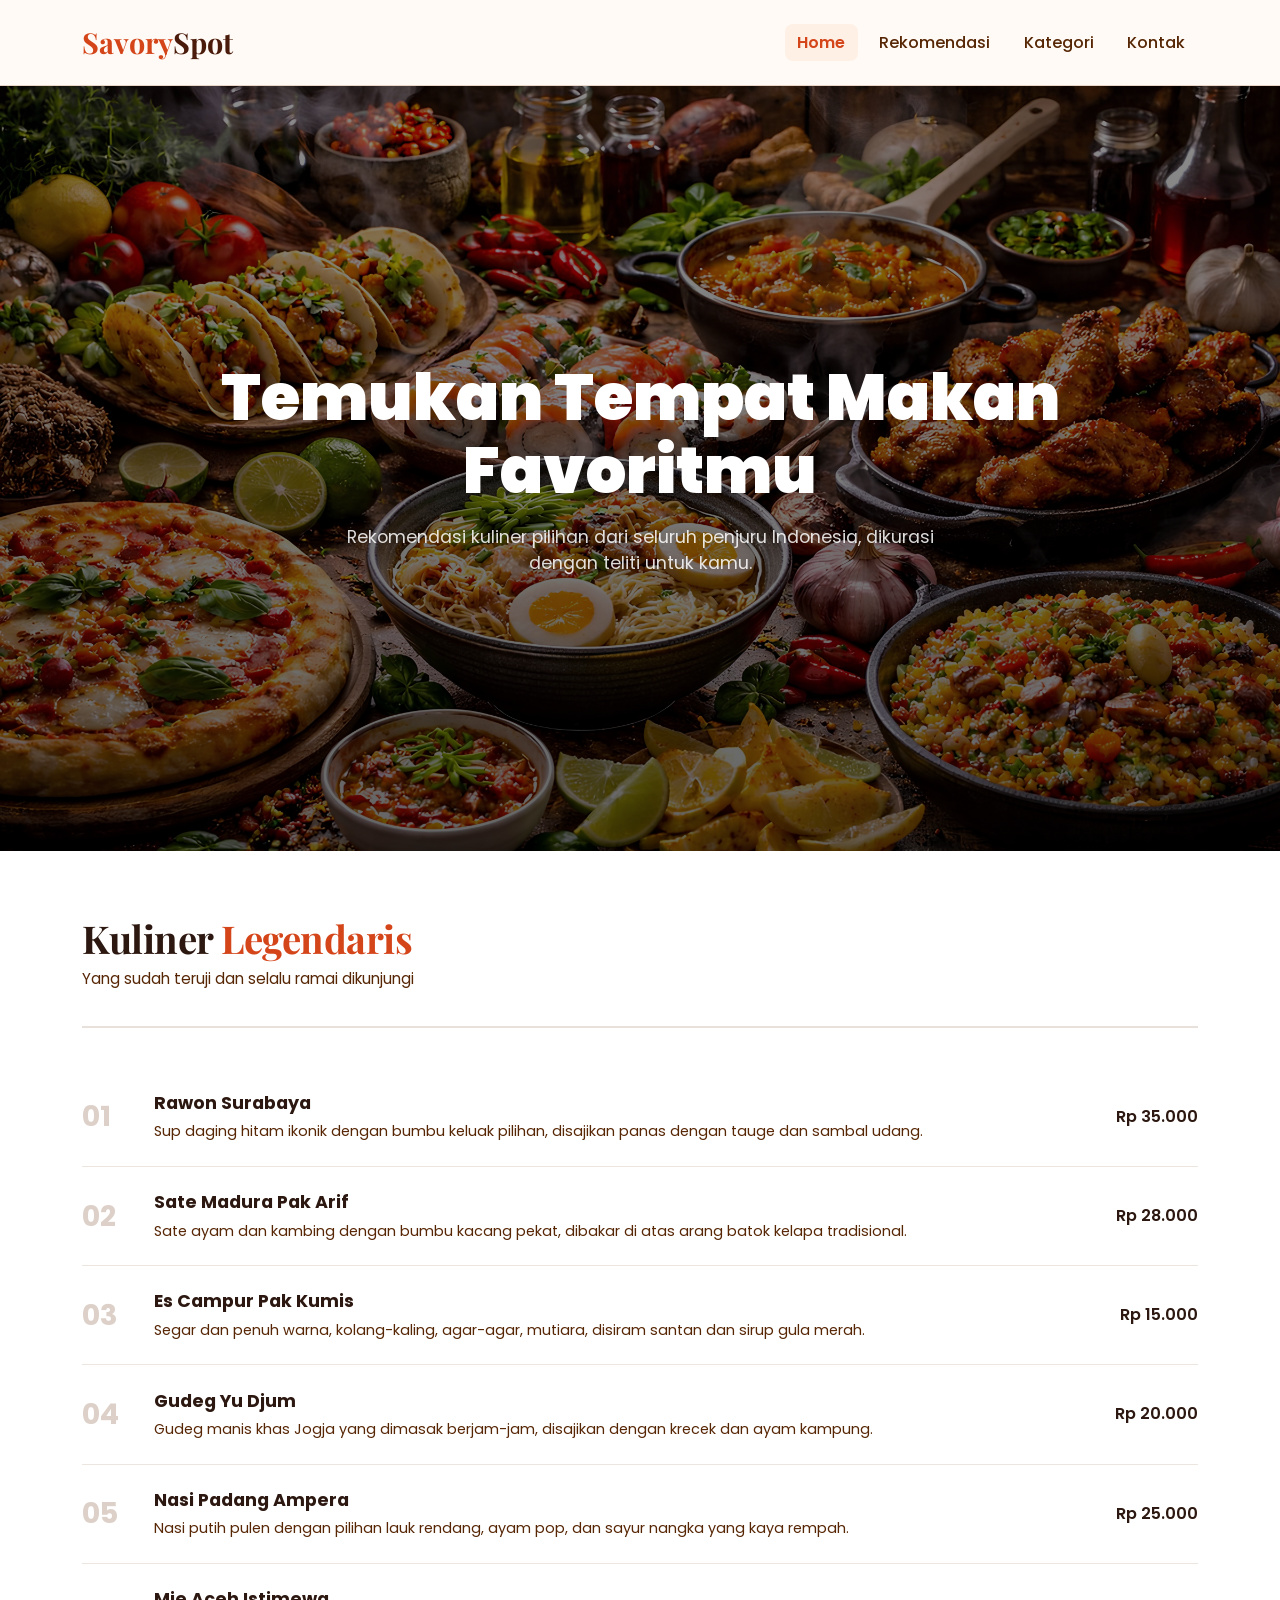
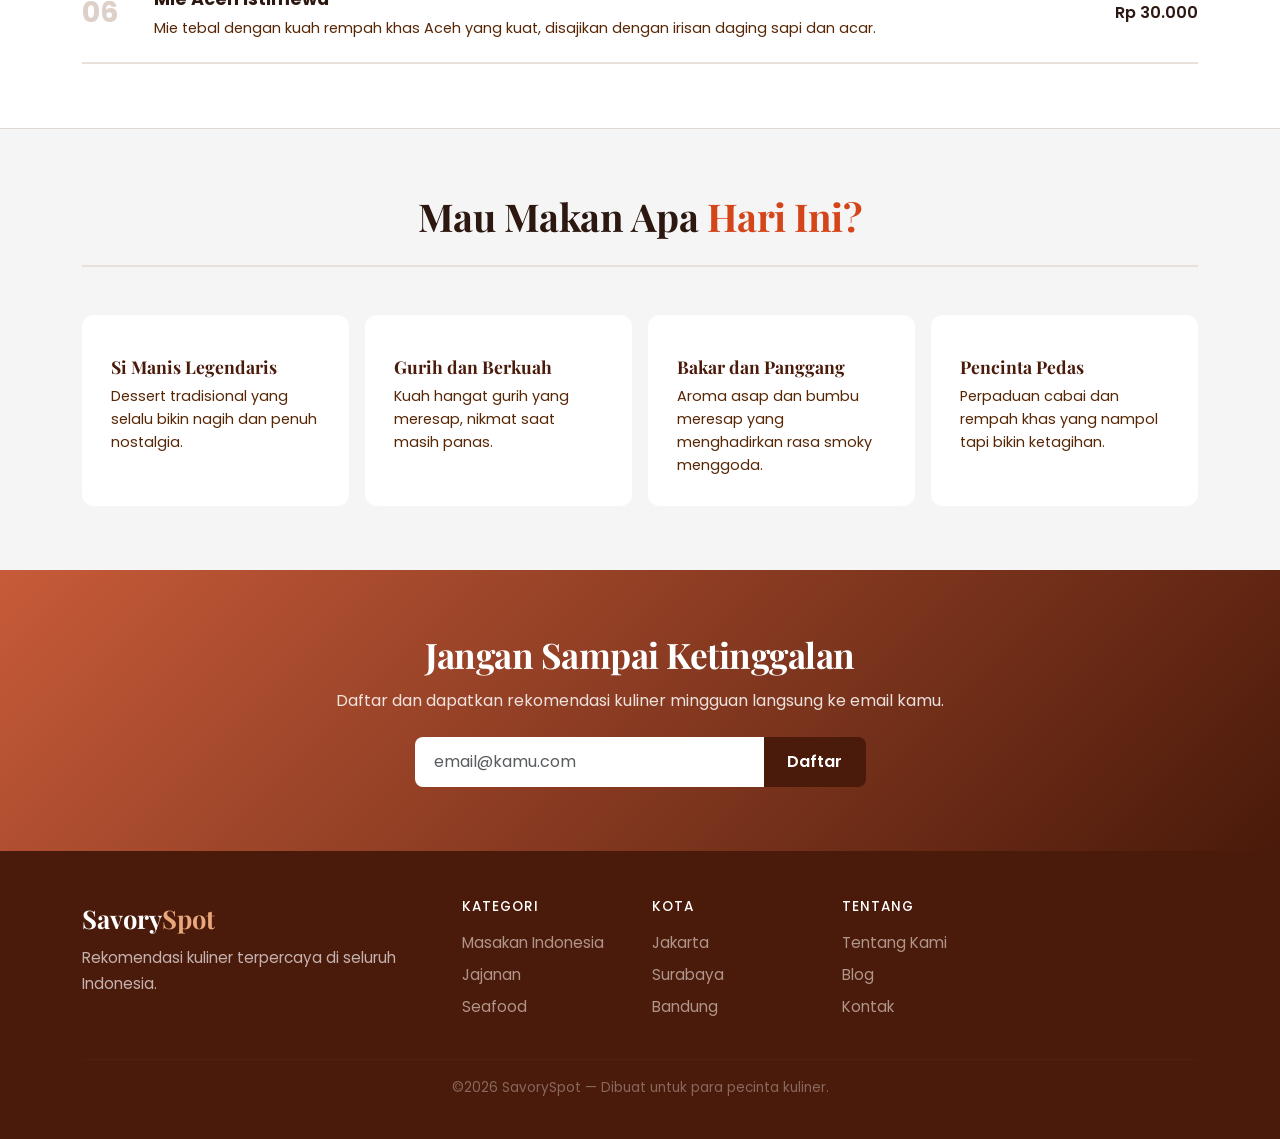
==== index.html @ 8c958697 "Add files via upload" ====
<!DOCTYPE html>
<html lang="id">
<head>
  <meta charset="UTF-8"/>
  <meta name="viewport" content="width=device-width, initial-scale=1.0"/>
  <title>SavorySpot - Rekomendasi Kuliner</title>
  <link href="https://cdnjs.cloudflare.com/ajax/libs/bootstrap/5.3.2/css/bootstrap.min.css" rel="stylesheet"/>
  <link rel="stylesheet" href="style.css"/>
</head>
<body>

  <!--NAVBAR --> 
  <nav class="navbar navbar-expand-lg sticky-top">
    <div class="container">
      <a class="navbar-brand" href="index.html">Savory<span>Spot</span></a>
      <button class="navbar-toggler" type="button" data-bs-toggle="collapse" data-bs-target="#menuNav">
        <span class="navbar-toggler-icon"></span>
      </button>
      <div class="collapse navbar-collapse justify-content-end" id="menuNav">
        <ul class="navbar-nav gap-2">
          <li class="nav-item"><a class="nav-link aktif" href="index.html">Home</a></li>
          <li class="nav-item"><a class="nav-link" href="rekomendasi.html">Rekomendasi</a></li>
          <li class="nav-item"><a class="nav-link" href="kategori.html">Kategori</a></li>
          <li class="nav-item"><a class="nav-link" href="kontak.html">Kontak</a></li>
        </ul>
      </div>
    </div>
  </nav>
</body>
<!--NAVBAR PENUTUP-->


<!-- HERO -->
  <section class="hero">
    <div class="container text-center">
      <h1 class="hero-title">Temukan Tempat Makan Favoritmu</h1>
      <p class="hero-sub">Rekomendasi kuliner pilihan dari seluruh penjuru Indonesia, dikurasi dengan teliti untuk kamu.</p>
    </div>
  </section>

  <!-- REKOMENDASI -->
  <section class="rekomen">
    <div class="container">

      <div class="judul-seksi">
        <h2>Kuliner <em>Legendaris</em></h2>
        <p class="sub">Yang sudah teruji dan selalu ramai dikunjungi</p>
      </div>

      <div class="list-makan">
        <div class="item-makan">
          <span class="item-num">01</span>
          <div>
            <p class="item-nama">Rawon Surabaya</p>
            <p class="item-desc">Sup daging hitam ikonik dengan bumbu keluak pilihan, disajikan panas dengan tauge dan sambal udang.</p>
          </div>
          <div class="item-kanan">
            <span class="item-harga">Rp 35.000</span>
          </div>
        </div>
        <div class="item-makan">
          <span class="item-num">02</span>
          <div>
            <p class="item-nama">Sate Madura Pak Arif</p>
            <p class="item-desc">Sate ayam dan kambing dengan bumbu kacang pekat, dibakar di atas arang batok kelapa tradisional.</p>
          </div>
          <div class="item-kanan">
            <span class="item-harga">Rp 28.000</span>
          </div>
        </div>
        <div class="item-makan">
          <span class="item-num">03</span>
          <div>
            <p class="item-nama">Es Campur Pak Kumis</p>
            <p class="item-desc">Segar dan penuh warna, kolang-kaling, agar-agar, mutiara, disiram santan dan sirup gula merah.</p>
          </div>
          <div class="item-kanan">
            <span class="item-harga">Rp 15.000</span>
          </div>
        </div>
        <div class="item-makan">
          <span class="item-num">04</span>
          <div>
            <p class="item-nama">Gudeg Yu Djum</p>
            <p class="item-desc">Gudeg manis khas Jogja yang dimasak berjam-jam, disajikan dengan krecek dan ayam kampung.</p>
          </div>
          <div class="item-kanan">
            <span class="item-harga">Rp 20.000</span>
          </div>
        </div>
        <div class="item-makan">
          <span class="item-num">05</span>
          <div>
            <p class="item-nama">Nasi Padang Ampera</p>
            <p class="item-desc">Nasi putih pulen dengan pilihan lauk rendang, ayam pop, dan sayur nangka yang kaya rempah.</p>
          </div>
          <div class="item-kanan">
            <span class="item-harga">Rp 25.000</span>
          </div>
        </div>
        <div class="item-makan">
          <span class="item-num">06</span>
          <div>
            <p class="item-nama">Mie Aceh Istimewa</p>
            <p class="item-desc">Mie tebal dengan kuah rempah khas Aceh yang kuat, disajikan dengan irisan daging sapi dan acar.</p>
          </div>
          <div class="item-kanan">
            <span class="item-harga">Rp 30.000</span>
          </div>
        </div>
      </div>

    </div>
  </section>


  <!-- KATEGORI -->
  <section class="kat-rasa">
    <div class="container">
      <div class="judul-seksi text-center mb-5">
        <h2>Mau Makan Apa <em>Hari Ini?</em></h2>
      </div>
      <div class="row g-3">
        <div class="col-lg-3 col-md-6">
          <div class="kartu-kat">
            <div class="kat-ikon"></div>
            <h4>Si Manis Legendaris</h4>
            <p>Dessert tradisional yang selalu bikin nagih dan penuh nostalgia.</p>
          </div>
        </div>
        <div class="col-lg-3 col-md-6">
          <div class="kartu-kat">
            <div class="kat-ikon"></div>
            <h4>Gurih dan Berkuah</h4>
            <p>Kuah hangat gurih yang meresap, nikmat saat masih panas.</p>
          </div>
        </div>
        <div class="col-lg-3 col-md-6">
          <div class="kartu-kat">
            <div class="kat-ikon"></div>
            <h4>Bakar dan Panggang</h4>
            <p>Aroma asap dan bumbu meresap yang menghadirkan rasa smoky menggoda.</p>
          </div>
        </div>
        <div class="col-lg-3 col-md-6">
          <div class="kartu-kat">
            <div class="kat-ikon"></div>
            <h4>Pencinta Pedas</h4>
            <p>Perpaduan cabai dan rempah khas yang nampol tapi bikin ketagihan.</p>
          </div>
        </div>
      </div>
    </div>
  </section>


  <!-- NEWSLETTER -->
  <section class="newsletter">
    <div class="container text-center">
      <h2>Jangan Sampai Ketinggalan</h2>
      <p>Daftar dan dapatkan rekomendasi kuliner mingguan langsung ke email kamu.</p>
      <div class="row justify-content-center mt-4">
        <div class="col-md-5">
          <div class="input-group">
            <input type="email" class="form-control" id="inputEmail" placeholder="email@kamu.com"/>
            <button class="btn-daftar" onclick="daftarNewsletter()">Daftar</button>
          </div>
          <p id="pesanSukses" style="display:none;" class="pesan-sukses">✅ Berhasil didaftarkan! Terima kasih 🌸</p>
        </div>
      </div>
    </div>
  </section>


  <!-- FOOTER -->
  <footer>
    <div class="container">
      <div class="row g-4 mb-4">
        <div class="col-lg-4">
          <div class="footer-brand">Savory<span>Spot</span></div>
          <p>Rekomendasi kuliner terpercaya di seluruh Indonesia.</p>
        </div>
        <div class="col-lg-2 col-6">
          <h5>Kategori</h5>
          <ul>
            <li><a href="kategori.html#indonesia">Masakan Indonesia</a></li>
            <li><a href="kategori.html#jajanan">Jajanan</a></li>
            <li><a href="kategori.html#seafood">Seafood</a></li>
          </ul>
        </div>
        <div class="col-lg-2 col-6">
          <h5>Kota</h5>
          <ul>
            <li><a href="#">Jakarta</a></li>
            <li><a href="#">Surabaya</a></li>
            <li><a href="#">Bandung</a></li>
          </ul>
        </div>
        <div class="col-lg-2 col-6">
          <h5>Tentang</h5>
          <ul>
            <li><a href="#">Tentang Kami</a></li>
            <li><a href="#">Blog</a></li>
            <li><a href="kontak.html">Kontak</a></li>
          </ul>
        </div>
      </div>
      <hr />
      <p class="footer-bawah">©2026 SavorySpot — Dibuat untuk para pecinta kuliner.</p>
    </div>
  </footer>
  <!-- FOOTER PENUTUP -->

  <script src="https://cdnjs.cloudflare.com/ajax/libs/bootstrap/5.3.2/js/bootstrap.bundle.min.js"></script>
  <script src="script.js"></script>
</body>
</html>
---- style.css ----
@import url('https://fonts.googleapis.com/css2?family=Playfair+Display:ital,wght@0,700;1,700&family=Poppins:wght@400;500;600;700;800;900&display=swap');

:root {
  --pink: #D4451A;
  --pink-gelap: #4A1A0A;
  --pink-muda: #FFF0E6;
  --pink-soft: #FFDAC1;
  --putih: #FFFAF5;
  --teks: #2C1810;
  --teks-abu: #572605;
  --bg: #FFF8F2;
}

* { margin: 0; padding: 0; box-sizing: border-box; }

body {
  font-family: 'Poppins', sans-serif;
  background: var(--bg);
  color: var(--teks);
  font-size: 16px;
}

em, i { font-style: normal; }


/* NAVBAR */
.navbar {
  background: var(--putih) !important;
  border-bottom: 1px solid #e8d5c8;
  padding: 1rem 0;
}
.navbar-brand {
  font-family: 'Playfair Display', serif;
  font-size: 1.8rem;
  font-weight: 700;
  color: var(--pink) !important;
  text-decoration: none;
}
.navbar-brand span { color: var(--pink-gelap); }
.nav-link {
  color: var(--teks-abu) !important;
  font-weight: 500;
  font-size: 1rem;
  padding: 0.4rem 0.8rem !important;
  border-radius: 8px;
  transition: all 0.2s;
}
.nav-link:hover, .nav-link.aktif {
  color: var(--pink) !important;
  font-weight: 600;
  background: var(--pink-muda);
}


/* HERO */
.hero {
  background: linear-gradient(rgba(0,0,0,0.45), rgba(0,0,0,0.6)), url('bennerkuliner.jpg') center/cover no-repeat;
  min-height: 85vh;
  color: #fff;
  display: flex;
  align-items: center;
  justify-content: center;
  text-align: center;
}
.hero-title {
  font-family: 'Poppins', sans-serif;
  font-size: clamp(2.2rem, 5vw, 4rem);
  font-weight: 900;
  line-height: 1.15;
  margin-bottom: 1rem;
  color: #fff;
}
.hero-sub {
  font-size: 1.1rem;
  color: rgba(255,255,255,0.85);
  max-width: 600px;
  margin: 0 auto;
}


/* REKOMENDASI */
.rekomen {
  padding: 4rem 0;
  background: #fff;
}

.judul-seksi {
  margin-bottom: 2.5rem;
  border-bottom: 2px solid #e8e0db;
  padding-bottom: 1.2rem;
}
.judul-seksi h2 {
  font-family: 'Playfair Display', serif;
  font-size: clamp(1.6rem, 3vw, 2.4rem);
  font-weight: 700;
  margin-bottom: 0.4rem;
  letter-spacing: -0.5px;
}
.judul-seksi h2 em { color: var(--pink); }
.sub {
  color: var(--teks-abu);
  font-size: 0.95rem;
}

.list-makan { display: flex; flex-direction: column; }

.item-makan {
  display: grid;
  grid-template-columns: 48px 1fr auto;
  align-items: center;
  gap: 1.5rem;
  padding: 1.4rem 0;
  border-bottom: 1px solid #ede5e0;
  transition: background 0.15s;
}
.item-makan:last-child { border-bottom: 2px solid #e8e0db; }
.item-makan:hover { background: #faf6f3; }
.item-makan:hover .item-num { color: var(--pink); }

.item-num {
  font-size: 1.8rem;
  font-weight: 700;
  color: #ddd0c8;
  line-height: 1;
  transition: color 0.2s;
}
.item-nama {
  font-size: 1.1rem;
  font-weight: 700;
  color: var(--teks);
  margin: 0 0 4px;
}
.item-desc {
  font-size: 0.9rem;
  color: var(--teks-abu);
  margin: 0;
  line-height: 1.6;
}
.item-kanan { text-align: right; flex-shrink: 0; }
.item-harga {
  font-size: 1rem;
  font-weight: 600;
  color: var(--teks);
  display: block;
}


/* KATEGORI RASA */
.kat-rasa {
  background: #f5f5f5;
  padding: 4rem 0;
  border-top: 1px solid #e0d8d3;
}

.kartu-kat {
  background: #fff;
  border-radius: 12px;
  padding: 1.8rem;
  height: 100%;
  transition: transform 0.2s;
}
.kartu-kat:hover {
  transform: translateY(-3px);
}
.kat-ikon {
  font-size: 2rem;
  margin-bottom: 0.8rem;
}
.kartu-kat h4 {
  font-family: 'Playfair Display', serif;
  font-size: 1.1rem;
  font-weight: 700;
  color: var(--pink-gelap);
  margin-bottom: 0.5rem;
}
.kartu-kat p {
  font-size: 0.9rem;
  color: var(--teks-abu);
  line-height: 1.6;
  margin: 0;
}


/* NEWSLETTER */
.newsletter {
  background: linear-gradient(135deg, #C75B39, #4A1A0A);
  padding: 4rem 0;
  color: white;
}
.newsletter h2 {
  font-family: 'Playfair Display', serif;
  font-size: clamp(1.6rem, 3vw, 2.2rem);
  font-weight: 700;
  margin-bottom: 0.8rem;
  letter-spacing: -0.5px;
}
.newsletter p {
  font-size: 1rem;
  color: rgba(255,255,255,0.85);
}
.newsletter .form-control {
  border-radius: 8px 0 0 8px !important;
  padding: 0.8rem 1.2rem !important;
  border: none !important;
  font-size: 1rem;
}
.btn-daftar {
  background: var(--pink-gelap);
  color: white;
  border: none;
  padding: 0.8rem 1.5rem;
  border-radius: 0 8px 8px 0;
  font-weight: 600;
  font-size: 1rem;
  cursor: pointer;
  transition: background 0.2s;
}
.btn-daftar:hover { background: #2a0d04; }
.pesan-sukses {
  color: white;
  margin-top: 0.8rem;
  font-size: 0.95rem;
}


/* FOOTER */
footer {
  background: var(--pink-gelap);
  color: rgba(250,243,246,0.7);
  padding: 3rem 0 1.5rem;
}
.footer-brand {
  font-family: 'Playfair Display', serif;
  font-size: 1.6rem;
  font-weight: 700;
  color: white;
  margin-bottom: 0.5rem;
}
.footer-brand span { color: #E8A87C; }
footer p { font-size: 0.95rem; line-height: 1.7; }
footer h5 {
  color: white;
  font-size: 0.85rem;
  letter-spacing: 1px;
  text-transform: uppercase;
  margin-bottom: 1rem;
}
footer ul { list-style: none; padding: 0; }
footer ul li { margin-bottom: 0.5rem; }
footer ul a {
  color: rgba(245,232,224,0.6);
  font-size: 0.95rem;
  text-decoration: none;
  transition: color 0.2s;
}
footer ul a:hover { color: #E8A87C; }
footer hr { border-color: rgba(255,255,255,0.1); }
.footer-bawah {
  text-align: center;
  font-size: 0.85rem;
  color: rgba(251,250,250,0.35);
}
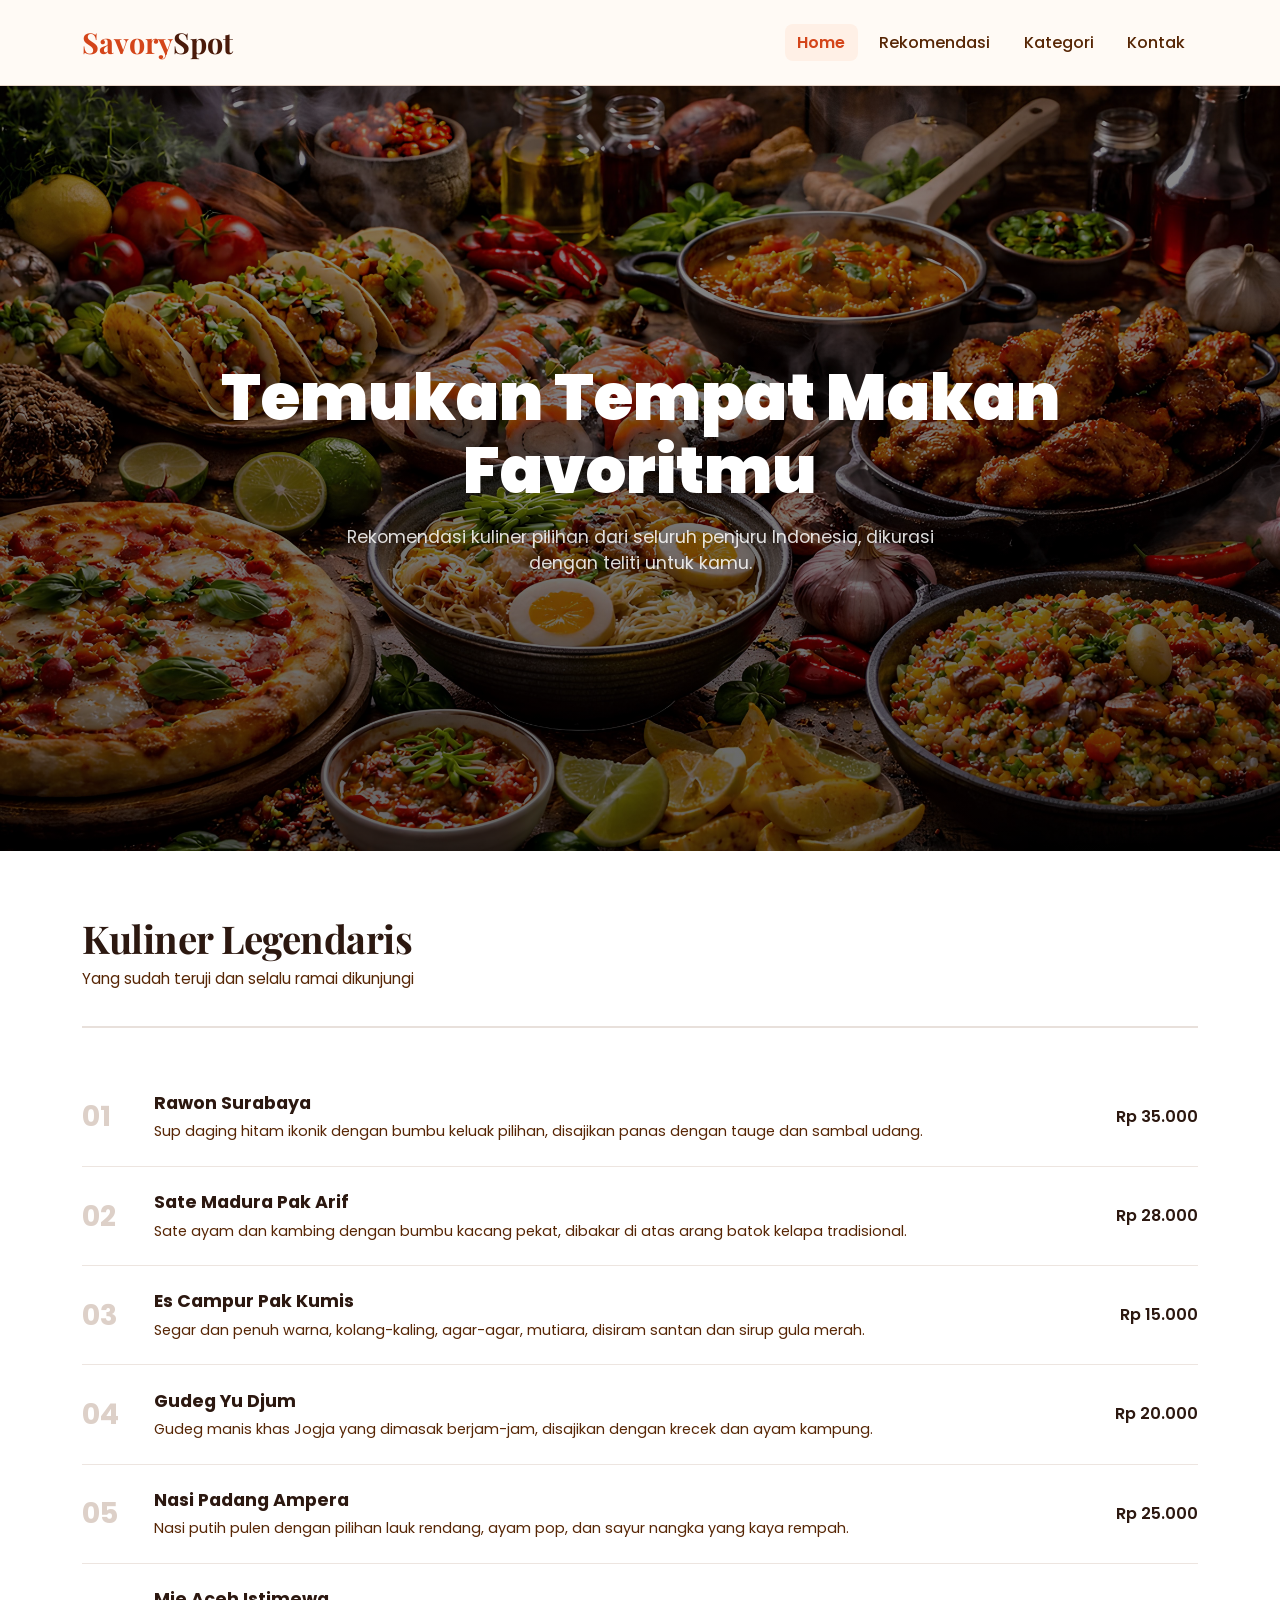
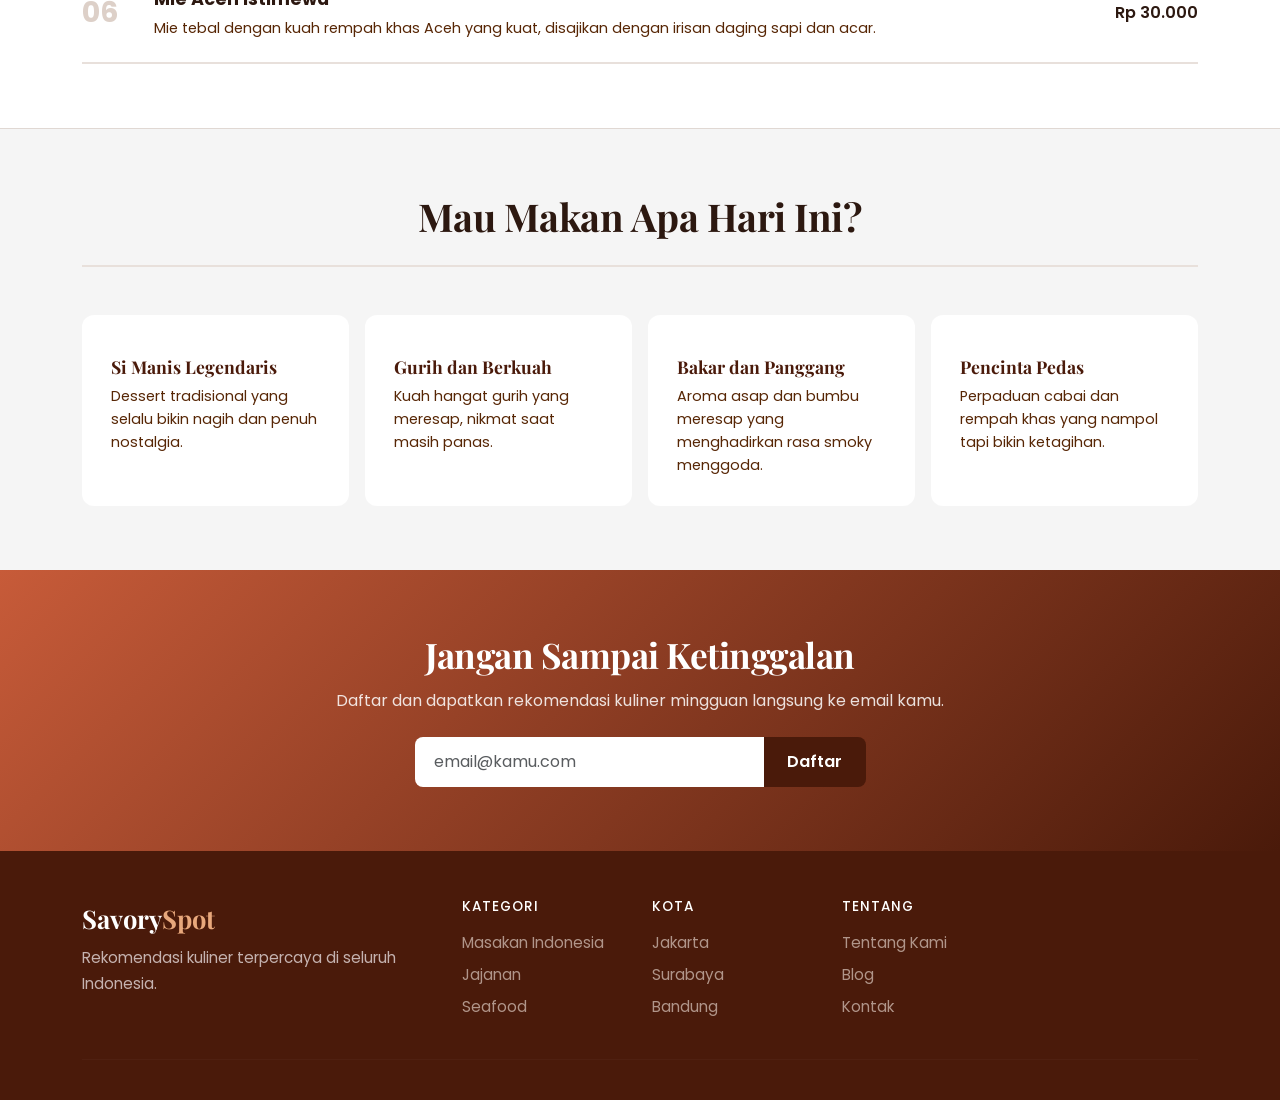
==== commit a8f9ebe7: "Refactor index.html for improved structure" ====
--- a/index.html
+++ b/index.html
@@ -8,6 +8,7 @@
   <link rel="stylesheet" href="style.css"/>
 </head>
 <body>
+
 
   <!--NAVBAR --> 
   <nav class="navbar navbar-expand-lg sticky-top">
@@ -37,13 +38,16 @@
       <p class="hero-sub">Rekomendasi kuliner pilihan dari seluruh penjuru Indonesia, dikurasi dengan teliti untuk kamu.</p>
     </div>
   </section>
+  <!-- HERO PENUTUP -->
+
+
 
   <!-- REKOMENDASI -->
   <section class="rekomen">
     <div class="container">
 
       <div class="judul-seksi">
-        <h2>Kuliner <em>Legendaris</em></h2>
+        <h2>Kuliner Legendaris</h2>
         <p class="sub">Yang sudah teruji dan selalu ramai dikunjungi</p>
       </div>
 
@@ -109,16 +113,17 @@
           </div>
         </div>
       </div>
-
-    </div>
-  </section>
+    </div>
+  </section>
+<!-- REKOMENDASI PENUTUP -->
+
 
 
   <!-- KATEGORI -->
   <section class="kat-rasa">
     <div class="container">
       <div class="judul-seksi text-center mb-5">
-        <h2>Mau Makan Apa <em>Hari Ini?</em></h2>
+        <h2>Mau Makan Apa Hari Ini?</h2>
       </div>
       <div class="row g-3">
         <div class="col-lg-3 col-md-6">
@@ -152,6 +157,8 @@
       </div>
     </div>
   </section>
+  <!--KATEGORI PENUTUP-->
+
 
 
   <!-- NEWSLETTER -->
@@ -165,13 +172,15 @@
             <input type="email" class="form-control" id="inputEmail" placeholder="email@kamu.com"/>
             <button class="btn-daftar" onclick="daftarNewsletter()">Daftar</button>
           </div>
-          <p id="pesanSukses" style="display:none;" class="pesan-sukses">✅ Berhasil didaftarkan! Terima kasih 🌸</p>
-        </div>
-      </div>
-    </div>
-  </section>
-
-
+          <p id="pesanSukses" style="display:none;" class="pesan-sukses">✅ Berhasil didaftarkan! Terima kasih </p>
+        </div>
+      </div>
+    </div>
+  </section>
+  <!-- NEWSLETTER PENUTUP -->
+
+
+  
   <!-- FOOTER -->
   <footer>
     <div class="container">
@@ -206,7 +215,7 @@
         </div>
       </div>
       <hr />
-      <p class="footer-bawah">©2026 SavorySpot — Dibuat untuk para pecinta kuliner.</p>
+     
     </div>
   </footer>
   <!-- FOOTER PENUTUP -->
@@ -214,4 +223,4 @@
   <script src="https://cdnjs.cloudflare.com/ajax/libs/bootstrap/5.3.2/js/bootstrap.bundle.min.js"></script>
   <script src="script.js"></script>
 </body>
-</html>+</html>
